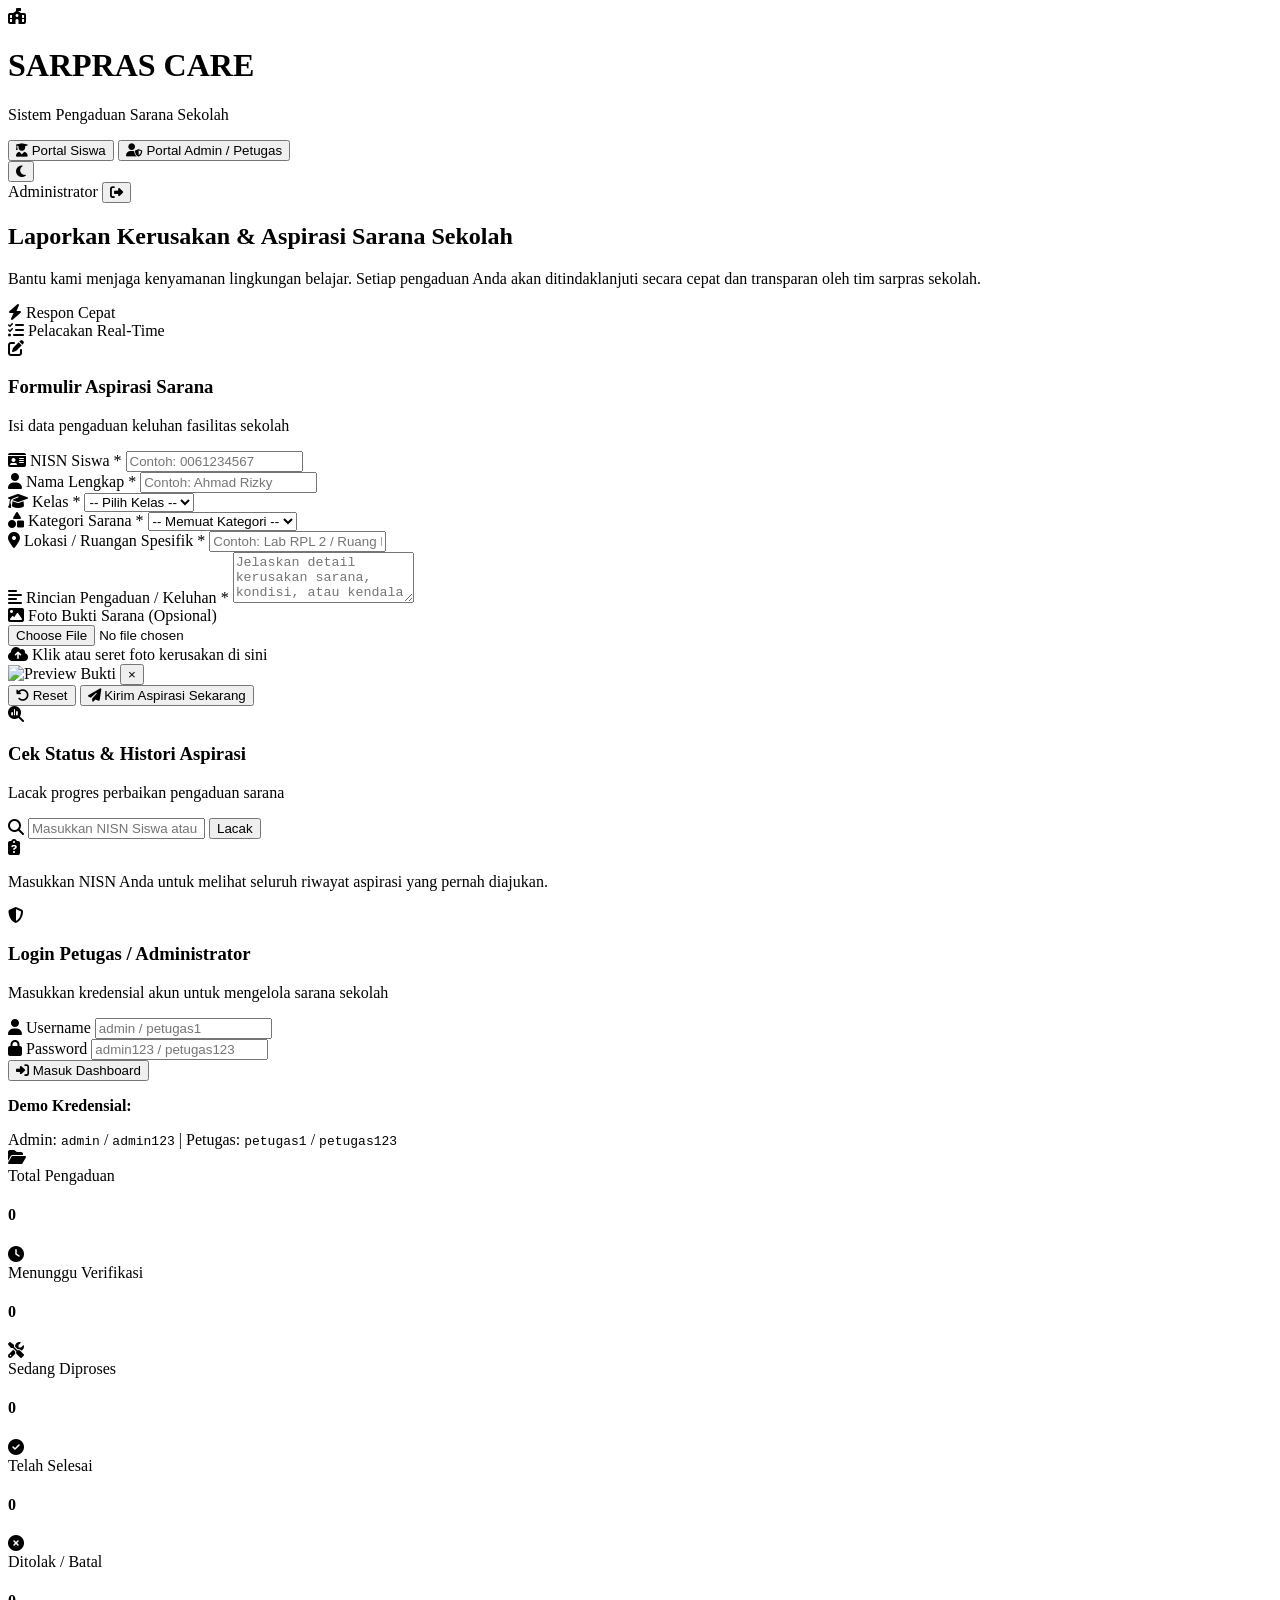
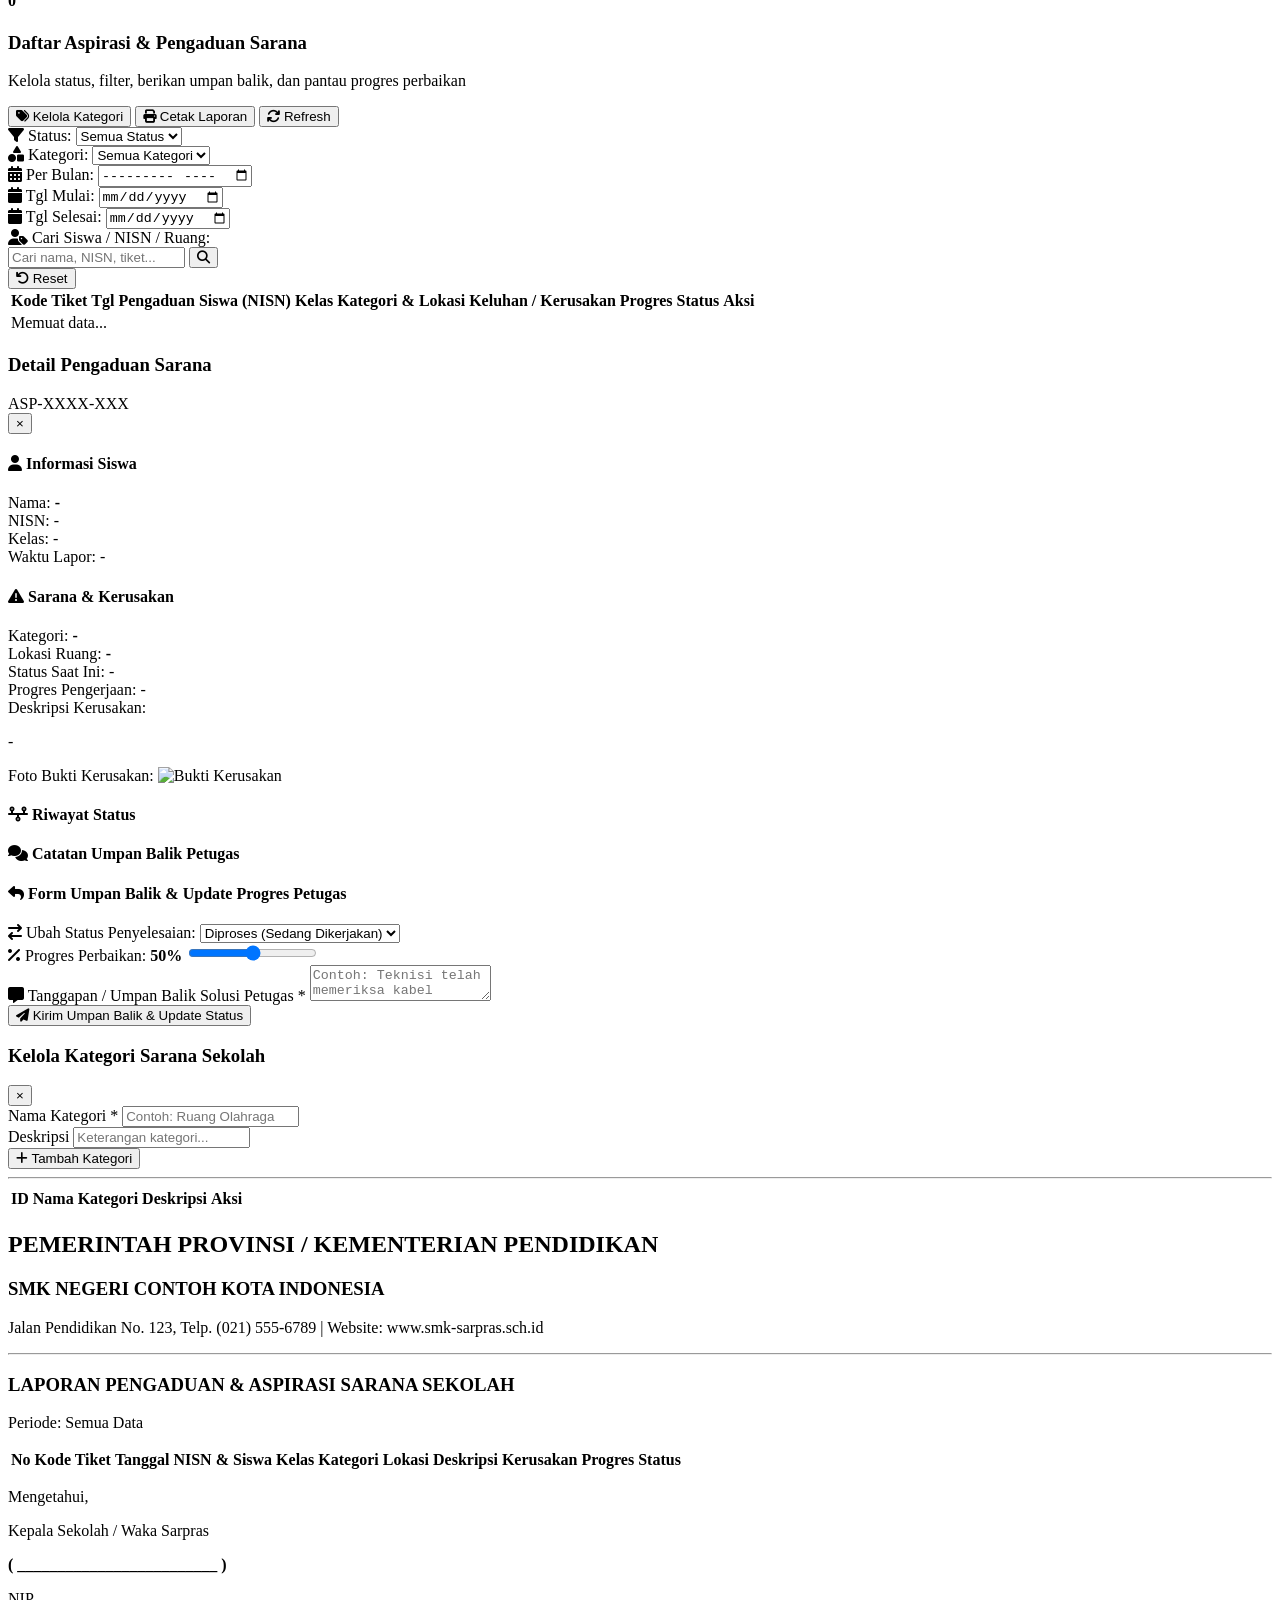
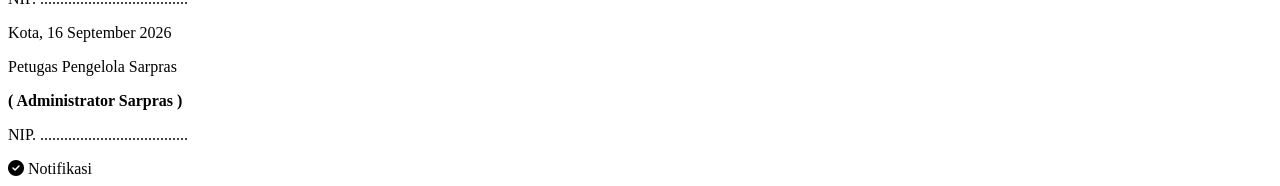
==== static/index.html @ 77ec656e "feat: implementasi lengkap aplikasi pengaduan sarana sekolah UKK RPL 2025/2026 (Rust + Axum + SQLite" ====
<!DOCTYPE html>
<html lang="id">
<head>
    <meta charset="UTF-8">
    <meta name="viewport" content="width=device-width, initial-scale=1.0">
    <title>Aplikasi Pengaduan Sarana Sekolah - UKK RPL 2025/2026</title>
    <meta name="description" content="Sistem Informasi Pengaduan dan Aspirasi Sarana Prasarana Sekolah Berbasis Rust">
    <!-- Google Fonts -->
    <link rel="preconnect" href="https://fonts.googleapis.com">
    <link rel="preconnect" href="https://fonts.gstatic.com" crossorigin>
    <link href="https://fonts.googleapis.com/css2?family=Plus+Jakarta+Sans:wght@300;400;500;600;700;800&display=swap" rel="stylesheet">
    <!-- Font Awesome Icons -->
    <link rel="stylesheet" href="https://cdnjs.cloudflare.com/ajax/libs/font-awesome/6.4.0/css/all.min.css">
    <!-- Main Style -->
    <link rel="stylesheet" href="/css/style.css">
</head>
<body>
    <!-- Top Navbar -->
    <header class="main-header">
        <div class="container header-container">
            <div class="brand">
                <div class="brand-icon">
                    <i class="fa-solid fa-school-flag"></i>
                </div>
                <div class="brand-text">
                    <h1>SARPRAS CARE</h1>
                    <p>Sistem Pengaduan Sarana Sekolah</p>
                </div>
            </div>

            <!-- Navigation Tabs -->
            <nav class="nav-tabs">
                <button class="nav-tab active" id="tab-btn-siswa" onclick="switchView('siswa')">
                    <i class="fa-solid fa-user-graduate"></i>
                    <span>Portal Siswa</span>
                </button>
                <button class="nav-tab" id="tab-btn-admin" onclick="switchView('admin')">
                    <i class="fa-solid fa-user-shield"></i>
                    <span id="admin-nav-label">Portal Admin / Petugas</span>
                </button>
            </nav>

            <div class="header-actions">
                <button id="theme-toggle" class="btn-icon" title="Ubah Tema" onclick="toggleTheme()">
                    <i class="fa-solid fa-moon"></i>
                </button>
                <div id="user-profile-badge" class="profile-badge hidden">
                    <span id="profile-name">Administrator</span>
                    <button class="btn-logout" onclick="logoutAdmin()" title="Keluar">
                        <i class="fa-solid fa-right-from-bracket"></i>
                    </button>
                </div>
            </div>
        </div>
    </header>

    <main class="container main-content">
        <!-- ============================================== -->
        <!-- VIEW 1: PORTAL SISWA                           -->
        <!-- ============================================== -->
        <section id="view-siswa" class="view-section active">
            <!-- Hero Banner -->
            <div class="hero-banner">
                <div class="hero-text">
                    <h2>Laporkan Kerusakan & Aspirasi Sarana Sekolah</h2>
                    <p>Bantu kami menjaga kenyamanan lingkungan belajar. Setiap pengaduan Anda akan ditindaklanjuti secara cepat dan transparan oleh tim sarpras sekolah.</p>
                </div>
                <div class="hero-stats">
                    <div class="stat-pill">
                        <i class="fa-solid fa-bolt"></i>
                        <span>Respon Cepat</span>
                    </div>
                    <div class="stat-pill">
                        <i class="fa-solid fa-list-check"></i>
                        <span>Pelacakan Real-Time</span>
                    </div>
                </div>
            </div>

            <div class="grid-2-col">
                <!-- FORM ASPIRASI SISWA -->
                <div class="card form-card">
                    <div class="card-header">
                        <div class="card-header-icon bg-primary-light">
                            <i class="fa-solid fa-pen-to-square text-primary"></i>
                        </div>
                        <div>
                            <h3>Formulir Aspirasi Sarana</h3>
                            <p class="subtitle">Isi data pengaduan keluhan fasilitas sekolah</p>
                        </div>
                    </div>
                    <div class="card-body">
                        <form id="form-aspirasi" onsubmit="submitAspirasi(event)">
                            <div class="form-row-2">
                                <div class="form-group">
                                    <label for="input-nisn"><i class="fa-solid fa-id-card"></i> NISN Siswa <span class="required">*</span></label>
                                    <input type="text" id="input-nisn" placeholder="Contoh: 0061234567" required maxlength="10" pattern="[0-9]{10}" title="NISN harus berupa 10 digit angka">
                                </div>
                                <div class="form-group">
                                    <label for="input-nama"><i class="fa-solid fa-user"></i> Nama Lengkap <span class="required">*</span></label>
                                    <input type="text" id="input-nama" placeholder="Contoh: Ahmad Rizky" required>
                                </div>
                            </div>

                            <div class="form-row-2">
                                <div class="form-group">
                                    <label for="input-kelas"><i class="fa-solid fa-graduation-cap"></i> Kelas <span class="required">*</span></label>
                                    <select id="input-kelas" required>
                                        <option value="">-- Pilih Kelas --</option>
                                        <optgroup label="Kelas X">
                                            <option value="X RPL 1">X RPL 1</option>
                                            <option value="X RPL 2">X RPL 2</option>
                                            <option value="X TKJ 1">X TKJ 1</option>
                                            <option value="X TKJ 2">X TKJ 2</option>
                                            <option value="X DKV 1">X DKV 1</option>
                                        </optgroup>
                                        <optgroup label="Kelas XI">
                                            <option value="XI RPL 1">XI RPL 1</option>
                                            <option value="XI RPL 2">XI RPL 2</option>
                                            <option value="XI TKJ 1">XI TKJ 1</option>
                                            <option value="XI TKJ 2">XI TKJ 2</option>
                                            <option value="XI DKV 1">XI DKV 1</option>
                                        </optgroup>
                                        <optgroup label="Kelas XII">
                                            <option value="XII RPL 1">XII RPL 1</option>
                                            <option value="XII RPL 2">XII RPL 2</option>
                                            <option value="XII TKJ 1">XII TKJ 1</option>
                                            <option value="XII TKJ 2">XII TKJ 2</option>
                                            <option value="XII DKV 1">XII DKV 1</option>
                                        </optgroup>
                                    </select>
                                </div>
                                <div class="form-group">
                                    <label for="input-kategori"><i class="fa-solid fa-shapes"></i> Kategori Sarana <span class="required">*</span></label>
                                    <select id="input-kategori" required>
                                        <option value="">-- Memuat Kategori --</option>
                                    </select>
                                </div>
                            </div>

                            <div class="form-group">
                                <label for="input-lokasi"><i class="fa-solid fa-location-dot"></i> Lokasi / Ruangan Spesifik <span class="required">*</span></label>
                                <input type="text" id="input-lokasi" placeholder="Contoh: Lab RPL 2 / Ruang Kelas XII RPL 1 / Toilet Gedung B" required>
                            </div>

                            <div class="form-group">
                                <label for="input-deskripsi"><i class="fa-solid fa-align-left"></i> Rincian Pengaduan / Keluhan <span class="required">*</span></label>
                                <textarea id="input-deskripsi" rows="3" placeholder="Jelaskan detail kerusakan sarana, kondisi, atau kendala yang dialami secara jelas..." required></textarea>
                            </div>

                            <div class="form-group">
                                <label for="input-foto"><i class="fa-solid fa-image"></i> Foto Bukti Sarana (Opsional)</label>
                                <div class="file-upload-wrapper">
                                    <input type="file" id="input-foto" accept="image/*" onchange="previewImage(event)">
                                    <div class="upload-area" id="upload-drop-zone">
                                        <i class="fa-solid fa-cloud-arrow-up"></i>
                                        <span>Klik atau seret foto kerusakan di sini</span>
                                    </div>
                                    <div id="image-preview-container" class="preview-box hidden">
                                        <img id="image-preview-img" src="" alt="Preview Bukti">
                                        <button type="button" class="btn-remove-preview" onclick="removeImagePreview()">&times;</button>
                                    </div>
                                </div>
                            </div>

                            <div class="form-actions">
                                <button type="reset" class="btn btn-secondary" onclick="removeImagePreview()">
                                    <i class="fa-solid fa-rotate-left"></i> Reset
                                </button>
                                <button type="submit" class="btn btn-primary" id="btn-submit-aspirasi">
                                    <i class="fa-solid fa-paper-plane"></i> Kirim Aspirasi Sekarang
                                </button>
                            </div>
                        </form>
                    </div>
                </div>

                <!-- PELACAKAN & HISTORI ASPIRASI SISWA -->
                <div class="column-right">
                    <div class="card tracker-card">
                        <div class="card-header">
                            <div class="card-header-icon bg-info-light">
                                <i class="fa-solid fa-magnifying-glass-chart text-info"></i>
                            </div>
                            <div>
                                <h3>Cek Status & Histori Aspirasi</h3>
                                <p class="subtitle">Lacak progres perbaikan pengaduan sarana</p>
                            </div>
                        </div>
                        <div class="card-body">
                            <div class="search-box-wrapper">
                                <div class="search-input-group">
                                    <i class="fa-solid fa-magnifying-glass"></i>
                                    <input type="text" id="track-search-input" placeholder="Masukkan NISN Siswa atau Kode Tiket (misal: ASP-2026-001)">
                                    <button class="btn btn-primary" onclick="searchStudentHistory()">
                                        Lacak
                                    </button>
                                </div>
                            </div>

                            <!-- List Hasil Histori Siswa -->
                            <div class="history-results" id="student-history-list">
                                <div class="empty-state">
                                    <i class="fa-solid fa-clipboard-question"></i>
                                    <p>Masukkan NISN Anda untuk melihat seluruh riwayat aspirasi yang pernah diajukan.</p>
                                </div>
                            </div>
                        </div>
                    </div>
                </div>
            </div>
        </section>

        <!-- ============================================== -->
        <!-- VIEW 2: PORTAL ADMIN & PETUGAS                 -->
        <!-- ============================================== -->
        <section id="view-admin" class="view-section">
            <!-- Modal Login Form jika belum login -->
            <div id="admin-login-card" class="card login-card">
                <div class="login-header">
                    <div class="login-avatar">
                        <i class="fa-solid fa-shield-halved"></i>
                    </div>
                    <h3>Login Petugas / Administrator</h3>
                    <p>Masukkan kredensial akun untuk mengelola sarana sekolah</p>
                </div>
                <form id="form-login" onsubmit="submitLogin(event)">
                    <div class="form-group">
                        <label for="login-username"><i class="fa-solid fa-user"></i> Username</label>
                        <input type="text" id="login-username" placeholder="admin / petugas1" required>
                    </div>
                    <div class="form-group">
                        <label for="login-password"><i class="fa-solid fa-lock"></i> Password</label>
                        <input type="password" id="login-password" placeholder="admin123 / petugas123" required>
                    </div>
                    <button type="submit" class="btn btn-primary btn-block" id="btn-login">
                        <i class="fa-solid fa-right-to-bracket"></i> Masuk Dashboard
                    </button>
                    <div class="login-hint">
                        <p><strong>Demo Kredensial:</strong></p>
                        <span>Admin: <code>admin</code> / <code>admin123</code></span> | 
                        <span>Petugas: <code>petugas1</code> / <code>petugas123</code></span>
                    </div>
                </form>
            </div>

            <!-- Admin Dashboard Content (Tampil setelah login) -->
            <div id="admin-dashboard" class="hidden">
                <!-- Dashboard Stats Counter -->
                <div class="stats-grid">
                    <div class="stat-card total">
                        <div class="stat-icon"><i class="fa-solid fa-folder-open"></i></div>
                        <div class="stat-info">
                            <span class="stat-label">Total Pengaduan</span>
                            <h4 id="stat-total">0</h4>
                        </div>
                    </div>
                    <div class="stat-card waiting">
                        <div class="stat-icon"><i class="fa-solid fa-clock"></i></div>
                        <div class="stat-info">
                            <span class="stat-label">Menunggu Verifikasi</span>
                            <h4 id="stat-menunggu">0</h4>
                        </div>
                    </div>
                    <div class="stat-card processing">
                        <div class="stat-icon"><i class="fa-solid fa-screwdriver-wrench"></i></div>
                        <div class="stat-info">
                            <span class="stat-label">Sedang Diproses</span>
                            <h4 id="stat-diproses">0</h4>
                        </div>
                    </div>
                    <div class="stat-card completed">
                        <div class="stat-icon"><i class="fa-solid fa-circle-check"></i></div>
                        <div class="stat-info">
                            <span class="stat-label">Telah Selesai</span>
                            <h4 id="stat-selesai">0</h4>
                        </div>
                    </div>
                    <div class="stat-card rejected">
                        <div class="stat-icon"><i class="fa-solid fa-circle-xmark"></i></div>
                        <div class="stat-info">
                            <span class="stat-label">Ditolak / Batal</span>
                            <h4 id="stat-ditolak">0</h4>
                        </div>
                    </div>
                </div>

                <!-- Main Data Management Card -->
                <div class="card data-card">
                    <div class="card-header flex-between">
                        <div>
                            <h3>Daftar Aspirasi & Pengaduan Sarana</h3>
                            <p class="subtitle">Kelola status, filter, berikan umpan balik, dan pantau progres perbaikan</p>
                        </div>
                        <div class="header-btns">
                            <button class="btn btn-outline" onclick="openKategoriModal()">
                                <i class="fa-solid fa-tags"></i> Kelola Kategori
                            </button>
                            <button class="btn btn-success" onclick="printReport()">
                                <i class="fa-solid fa-print"></i> Cetak Laporan
                            </button>
                            <button class="btn btn-primary" onclick="loadAdminAspirasiList()">
                                <i class="fa-solid fa-arrows-rotate"></i> Refresh
                            </button>
                        </div>
                    </div>

                    <div class="card-body">
                        <!-- Filter Bar Keseluruhan (Sesuai Soal UKK: per tanggal, per bulan, per siswa, per kategori, per status) -->
                        <div class="filter-panel">
                            <div class="filter-row">
                                <!-- Filter Status -->
                                <div class="filter-group">
                                    <label><i class="fa-solid fa-filter"></i> Status:</label>
                                    <select id="filter-status" onchange="loadAdminAspirasiList()">
                                        <option value="semua">Semua Status</option>
                                        <option value="menunggu">Menunggu</option>
                                        <option value="diproses">Diproses</option>
                                        <option value="selesai">Selesai</option>
                                        <option value="ditolak">Ditolak</option>
                                    </select>
                                </div>

                                <!-- Filter Kategori -->
                                <div class="filter-group">
                                    <label><i class="fa-solid fa-shapes"></i> Kategori:</label>
                                    <select id="filter-kategori" onchange="loadAdminAspirasiList()">
                                        <option value="0">Semua Kategori</option>
                                    </select>
                                </div>

                                <!-- Filter Bulan (Per Bulan) -->
                                <div class="filter-group">
                                    <label><i class="fa-solid fa-calendar-days"></i> Per Bulan:</label>
                                    <input type="month" id="filter-bulan" onchange="loadAdminAspirasiList()">
                                </div>

                                <!-- Filter Tanggal Mulai -->
                                <div class="filter-group">
                                    <label><i class="fa-solid fa-calendar"></i> Tgl Mulai:</label>
                                    <input type="date" id="filter-tgl-mulai" onchange="loadAdminAspirasiList()">
                                </div>

                                <!-- Filter Tanggal Selesai -->
                                <div class="filter-group">
                                    <label><i class="fa-solid fa-calendar"></i> Tgl Selesai:</label>
                                    <input type="date" id="filter-tgl-selesai" onchange="loadAdminAspirasiList()">
                                </div>

                                <!-- Filter Siswa / Search Text -->
                                <div class="filter-group flex-grow">
                                    <label><i class="fa-solid fa-user-tag"></i> Cari Siswa / NISN / Ruang:</label>
                                    <div class="input-with-btn">
                                        <input type="text" id="filter-search" placeholder="Cari nama, NISN, tiket..." onkeyup="if(event.key==='Enter') loadAdminAspirasiList()">
                                        <button class="btn-filter-search" onclick="loadAdminAspirasiList()">
                                            <i class="fa-solid fa-magnifying-glass"></i>
                                        </button>
                                    </div>
                                </div>

                                <div class="filter-actions">
                                    <button class="btn btn-sm btn-secondary" onclick="resetFilters()" title="Reset Filter">
                                        <i class="fa-solid fa-arrow-rotate-left"></i> Reset
                                    </button>
                                </div>
                            </div>
                        </div>

                        <!-- Data Table Aspirasi -->
                        <div class="table-responsive">
                            <table class="custom-table" id="table-aspirasi">
                                <thead>
                                    <tr>
                                        <th>Kode Tiket</th>
                                        <th>Tgl Pengaduan</th>
                                        <th>Siswa (NISN)</th>
                                        <th>Kelas</th>
                                        <th>Kategori & Lokasi</th>
                                        <th>Keluhan / Kerusakan</th>
                                        <th>Progres</th>
                                        <th>Status</th>
                                        <th class="text-center">Aksi</th>
                                    </tr>
                                </thead>
                                <tbody id="table-aspirasi-body">
                                    <tr>
                                        <td colspan="9" class="text-center">Memuat data...</td>
                                    </tr>
                                </tbody>
                            </table>
                        </div>
                    </div>
                </div>
            </div>
        </section>
    </main>

    <!-- ============================================== -->
    <!-- MODAL 1: DETAIL & UMPAN BALIK ASPIRASI         -->
    <!-- ============================================== -->
    <div id="modal-detail" class="modal-overlay hidden">
        <div class="modal-card modal-lg">
            <div class="modal-header">
                <div>
                    <h3 id="modal-detail-title">Detail Pengaduan Sarana</h3>
                    <span id="modal-detail-ticket" class="ticket-badge">ASP-XXXX-XXX</span>
                </div>
                <button class="btn-close-modal" onclick="closeModal('modal-detail')">&times;</button>
            </div>
            <div class="modal-body">
                <div class="detail-grid">
                    <!-- Info Pemohon -->
                    <div class="detail-section">
                        <h4><i class="fa-solid fa-user"></i> Informasi Siswa</h4>
                        <div class="info-list">
                            <div><span>Nama:</span> <strong id="modal-detail-nama">-</strong></div>
                            <div><span>NISN:</span> <span id="modal-detail-nisn">-</span></div>
                            <div><span>Kelas:</span> <span id="modal-detail-kelas">-</span></div>
                            <div><span>Waktu Lapor:</span> <span id="modal-detail-waktu">-</span></div>
                        </div>
                    </div>

                    <!-- Info Kerusakan -->
                    <div class="detail-section">
                        <h4><i class="fa-solid fa-triangle-exclamation"></i> Sarana & Kerusakan</h4>
                        <div class="info-list">
                            <div><span>Kategori:</span> <strong id="modal-detail-kategori">-</strong></div>
                            <div><span>Lokasi Ruang:</span> <strong id="modal-detail-lokasi">-</strong></div>
                            <div><span>Status Saat Ini:</span> <span id="modal-detail-status">-</span></div>
                            <div><span>Progres Pengerjaan:</span> <span id="modal-detail-progres">-</span></div>
                        </div>
                    </div>
                </div>

                <div class="detail-deskripsi-box">
                    <label>Deskripsi Kerusakan:</label>
                    <p id="modal-detail-deskripsi">-</p>
                    <div id="modal-detail-foto-container" class="hidden">
                        <label>Foto Bukti Kerusakan:</label>
                        <img id="modal-detail-foto" src="" alt="Bukti Kerusakan" class="modal-img-preview">
                    </div>
                </div>

                <!-- Histori Timeline & Umpan Balik -->
                <div class="timeline-feedback-container">
                    <div class="timeline-box">
                        <h4><i class="fa-solid fa-timeline"></i> Riwayat Status</h4>
                        <div class="timeline-list" id="modal-detail-histori">
                            <!-- Populated via JS -->
                        </div>
                    </div>
                    <div class="feedback-box">
                        <h4><i class="fa-solid fa-comments"></i> Catatan Umpan Balik Petugas</h4>
                        <div class="feedback-list" id="modal-detail-umpan-balik">
                            <!-- Populated via JS -->
                        </div>
                    </div>
                </div>

                <!-- FORM BERIKAN UMPAN BALIK & UBAH STATUS (KHUSUS ADMIN) -->
                <div id="admin-feedback-form-wrapper" class="admin-action-section hidden">
                    <h4><i class="fa-solid fa-reply"></i> Form Umpan Balik & Update Progres Petugas</h4>
                    <form id="form-umpan-balik" onsubmit="submitUmpanBalik(event)">
                        <input type="hidden" id="ub-id-aspirasi">
                        
                        <div class="form-row-2">
                            <div class="form-group">
                                <label for="ub-status-ke"><i class="fa-solid fa-arrow-right-arrow-left"></i> Ubah Status Penyelesaian:</label>
                                <select id="ub-status-ke" required>
                                    <option value="diproses">Diproses (Sedang Dikerjakan)</option>
                                    <option value="selesai">Selesai (Sudah Diperbaiki)</option>
                                    <option value="ditolak">Ditolak / Dibatalkan</option>
                                    <option value="menunggu">Menunggu</option>
                                </select>
                            </div>
                            <div class="form-group">
                                <label for="ub-progres"><i class="fa-solid fa-percent"></i> Progres Perbaikan: <strong id="ub-progres-val">50%</strong></label>
                                <input type="range" id="ub-progres" min="0" max="100" step="5" value="50" oninput="document.getElementById('ub-progres-val').innerText = this.value + '%'">
                            </div>
                        </div>

                        <div class="form-group">
                            <label for="ub-tanggapan"><i class="fa-solid fa-message"></i> Tanggapan / Umpan Balik Solusi Petugas <span class="required">*</span></label>
                            <textarea id="ub-tanggapan" rows="2" placeholder="Contoh: Teknisi telah memeriksa kabel proyektor, penggantian suku cadang selesai..." required></textarea>
                        </div>

                        <button type="submit" class="btn btn-primary" id="btn-submit-ub">
                            <i class="fa-solid fa-paper-plane"></i> Kirim Umpan Balik & Update Status
                        </button>
                    </form>
                </div>
            </div>
        </div>
    </div>

    <!-- ============================================== -->
    <!-- MODAL 2: MANAJEMEN KATEGORI SARANA             -->
    <!-- ============================================== -->
    <div id="modal-kategori" class="modal-overlay hidden">
        <div class="modal-card">
            <div class="modal-header">
                <h3>Kelola Kategori Sarana Sekolah</h3>
                <button class="btn-close-modal" onclick="closeModal('modal-kategori')">&times;</button>
            </div>
            <div class="modal-body">
                <form id="form-tambah-kategori" onsubmit="submitTambahKategori(event)">
                    <div class="form-row-2">
                        <div class="form-group">
                            <label for="kat-nama">Nama Kategori <span class="required">*</span></label>
                            <input type="text" id="kat-nama" placeholder="Contoh: Ruang Olahraga" required>
                        </div>
                        <div class="form-group">
                            <label for="kat-deskripsi">Deskripsi</label>
                            <input type="text" id="kat-deskripsi" placeholder="Keterangan kategori...">
                        </div>
                    </div>
                    <button type="submit" class="btn btn-primary btn-sm">
                        <i class="fa-solid fa-plus"></i> Tambah Kategori
                    </button>
                </form>

                <hr class="modal-divider">

                <div class="table-responsive modal-table">
                    <table class="custom-table">
                        <thead>
                            <tr>
                                <th>ID</th>
                                <th>Nama Kategori</th>
                                <th>Deskripsi</th>
                                <th>Aksi</th>
                            </tr>
                        </thead>
                        <tbody id="table-kategori-body">
                            <!-- Populated via JS -->
                        </tbody>
                    </table>
                </div>
            </div>
        </div>
    </div>

    <!-- ============================================== -->
    <!-- CETAK / PRINTABLE REPORT CONTAINER             -->
    <!-- ============================================== -->
    <div id="print-report-container" class="print-only">
        <div class="print-kop">
            <h2>PEMERINTAH PROVINSI / KEMENTERIAN PENDIDIKAN</h2>
            <h3>SMK NEGERI CONTOH KOTA INDONESIA</h3>
            <p>Jalan Pendidikan No. 123, Telp. (021) 555-6789 | Website: www.smk-sarpras.sch.id</p>
            <hr class="kop-line">
        </div>
        <div class="print-title">
            <h3>LAPORAN PENGADUAN & ASPIRASI SARANA SEKOLAH</h3>
            <p id="print-filter-info">Periode: Semua Data</p>
        </div>
        <table class="print-table" id="print-table-data">
            <thead>
                <tr>
                    <th>No</th>
                    <th>Kode Tiket</th>
                    <th>Tanggal</th>
                    <th>NISN & Siswa</th>
                    <th>Kelas</th>
                    <th>Kategori</th>
                    <th>Lokasi</th>
                    <th>Deskripsi Kerusakan</th>
                    <th>Progres</th>
                    <th>Status</th>
                </tr>
            </thead>
            <tbody id="print-table-body">
                <!-- Populated before print -->
            </tbody>
        </table>
        <div class="print-signature">
            <div class="sign-box">
                <p>Mengetahui,</p>
                <p>Kepala Sekolah / Waka Sarpras</p>
                <div class="sign-space"></div>
                <p><strong>( _________________________ )</strong></p>
                <p>NIP. .....................................</p>
            </div>
            <div class="sign-box">
                <p id="print-date-now">Kota, 16 September 2026</p>
                <p>Petugas Pengelola Sarpras</p>
                <div class="sign-space"></div>
                <p><strong id="print-officer-name">( Administrator Sarpras )</strong></p>
                <p>NIP. .....................................</p>
            </div>
        </div>
    </div>

    <!-- Notification Toast -->
    <div id="toast" class="toast hidden">
        <i id="toast-icon" class="fa-solid fa-circle-check"></i>
        <span id="toast-message">Notifikasi</span>
    </div>

    <!-- JavaScript Application Logic -->
    <script src="/js/app.js"></script>
</body>
</html>
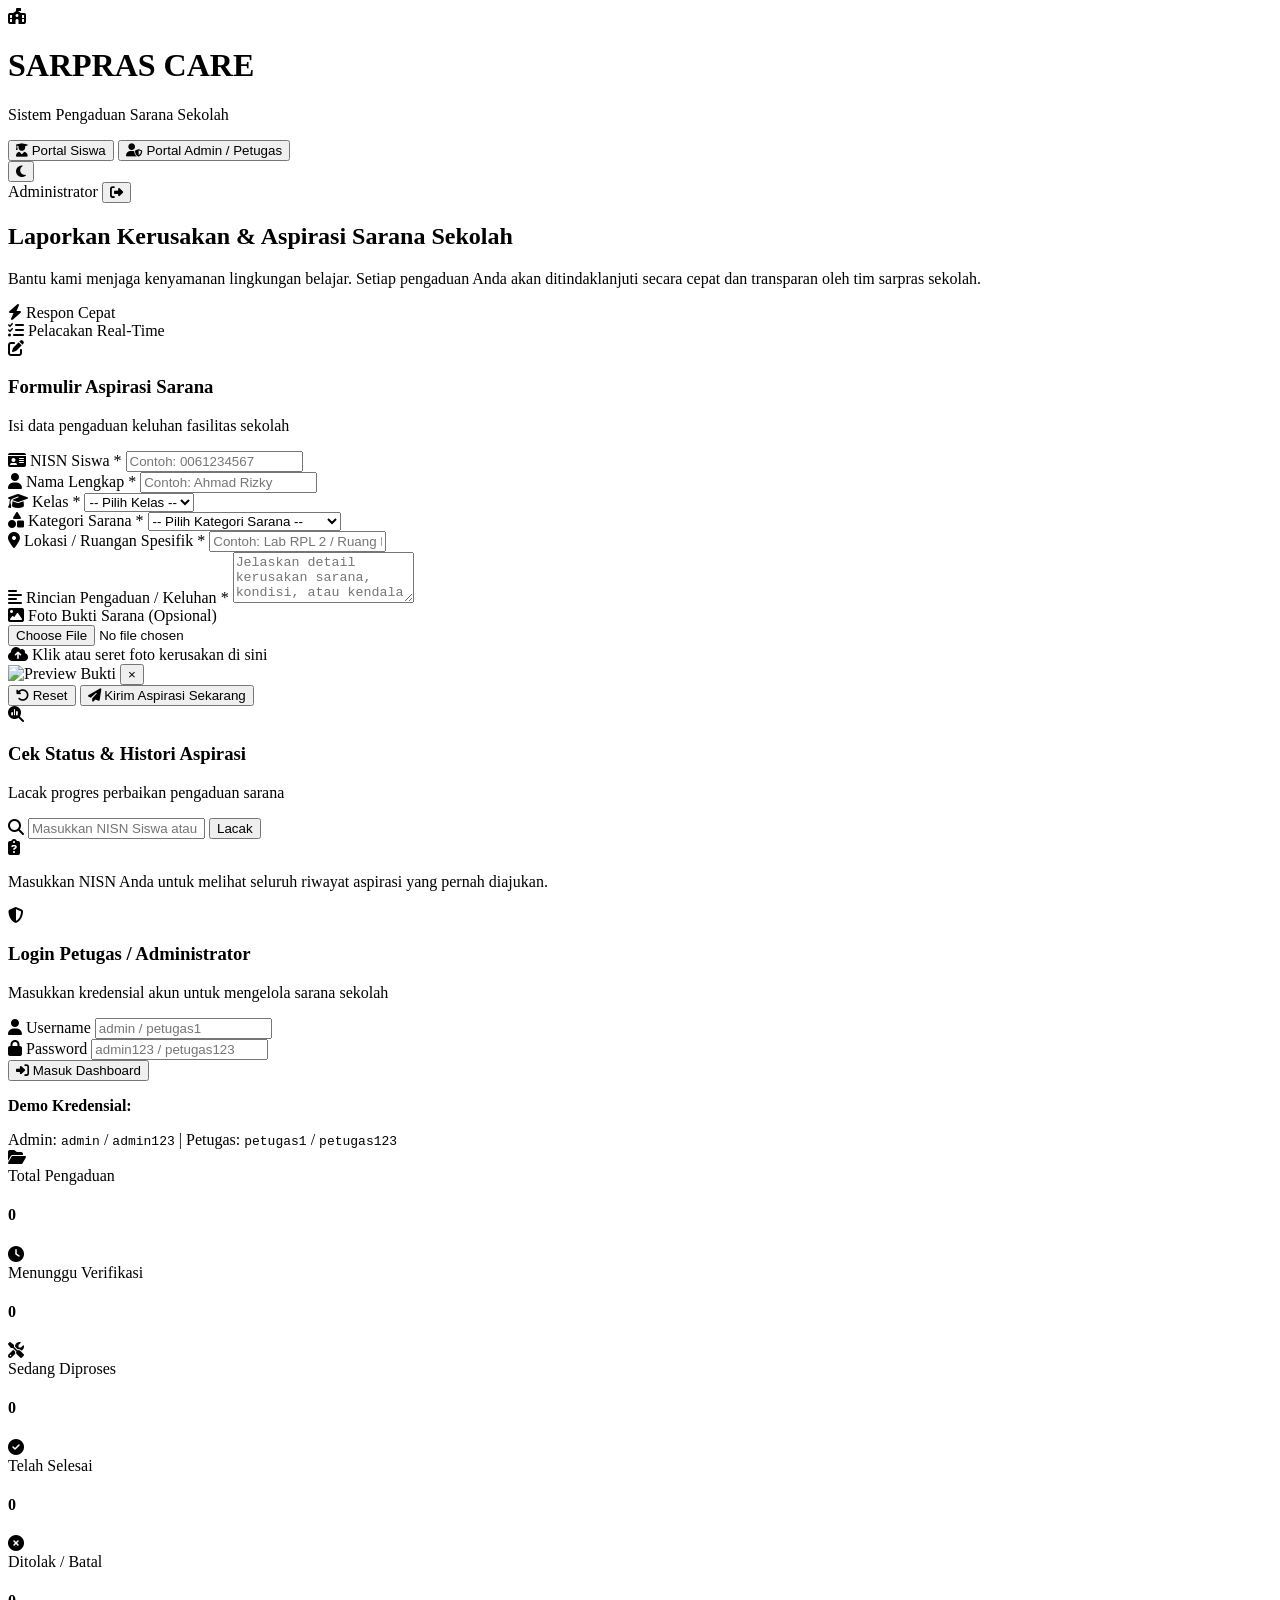
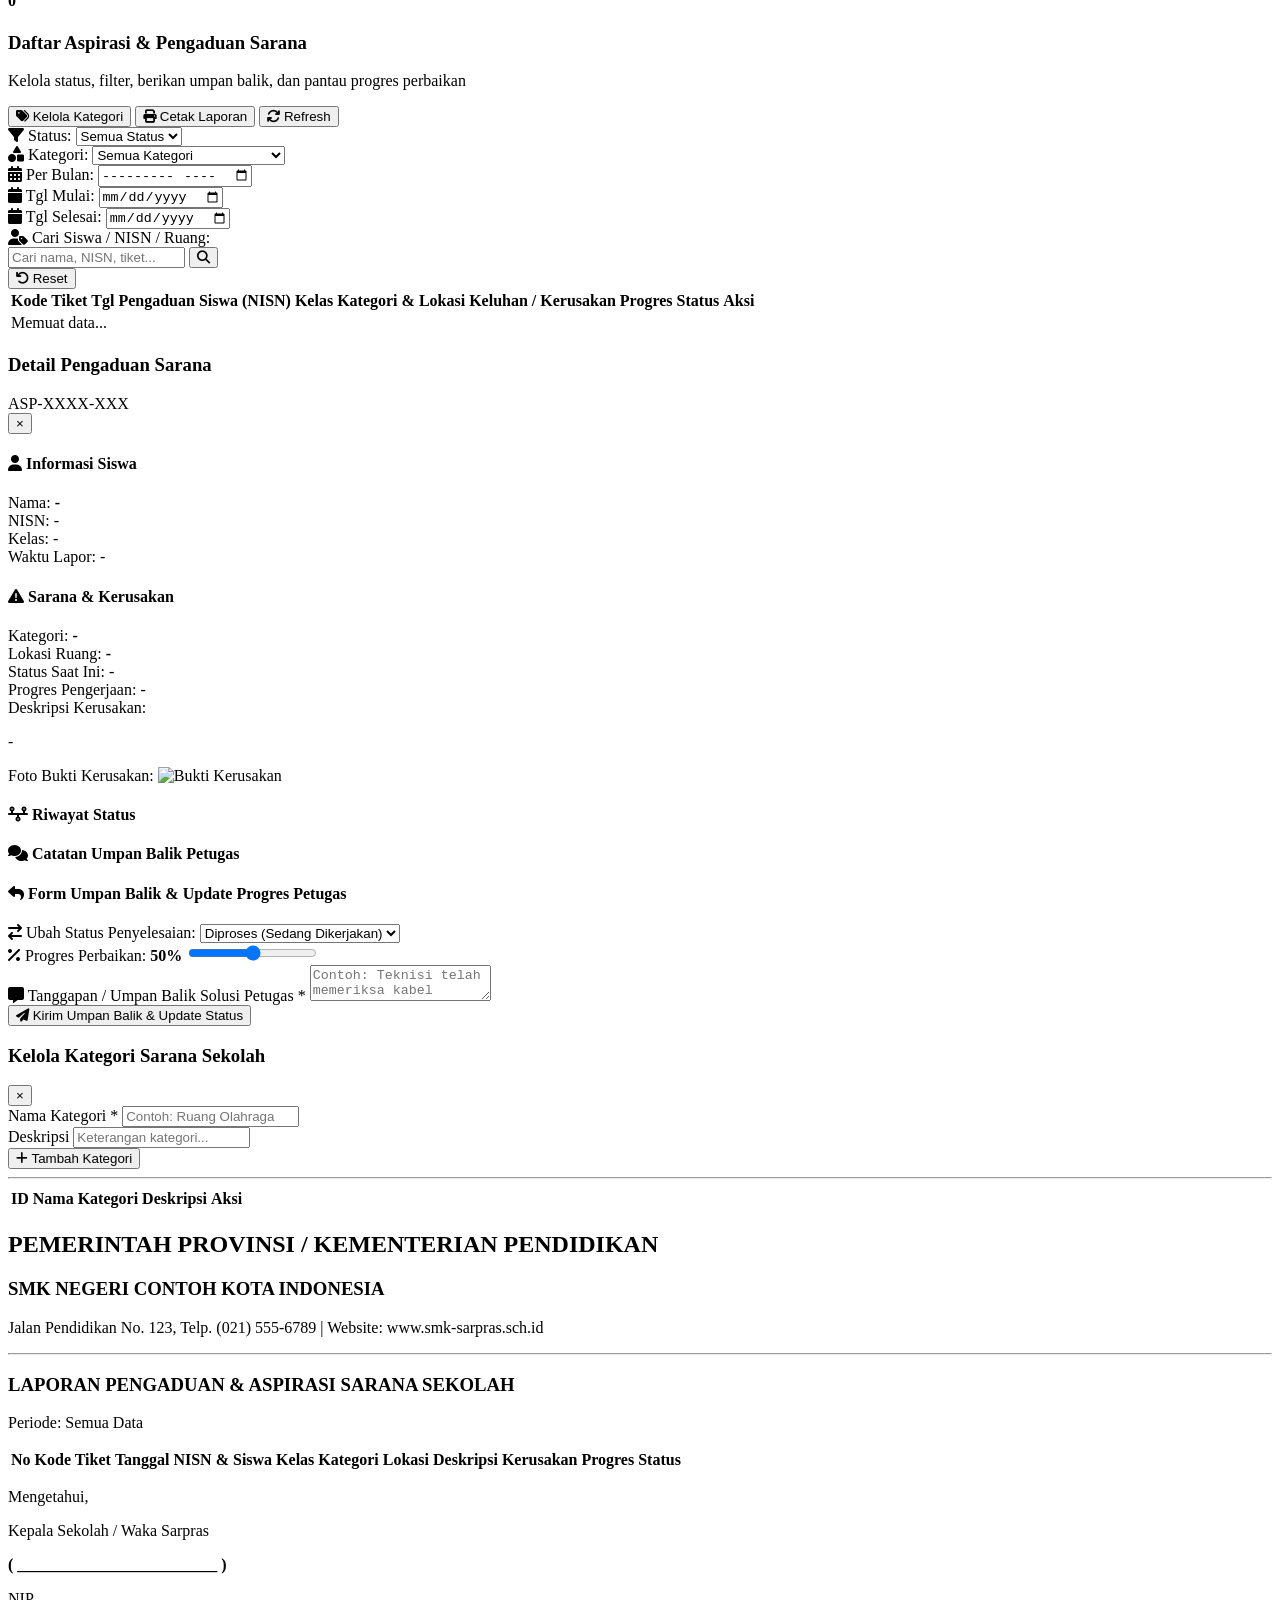
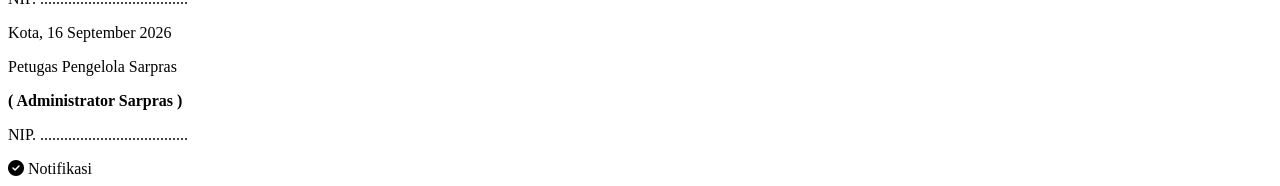
==== commit 21af385e: "feat: add frontend application logic, HTML views, documentation, and ERD assets" ====
--- a/static/index.html
+++ b/static/index.html
@@ -133,7 +133,13 @@
                                 <div class="form-group">
                                     <label for="input-kategori"><i class="fa-solid fa-shapes"></i> Kategori Sarana <span class="required">*</span></label>
                                     <select id="input-kategori" required>
-                                        <option value="">-- Memuat Kategori --</option>
+                                        <option value="">-- Pilih Kategori Sarana --</option>
+                                        <option value="1">Ruang Kelas &amp; Perabot</option>
+                                        <option value="2">Kelistrikan &amp; Elektronik</option>
+                                        <option value="3">Laboratorium &amp; Komputer</option>
+                                        <option value="4">Sanitasi &amp; Toilet</option>
+                                        <option value="5">Olahraga &amp; Lapangan</option>
+                                        <option value="6">Perpustakaan &amp; Sarana Lain</option>
                                     </select>
                                 </div>
                             </div>
@@ -326,6 +332,12 @@
                                     <label><i class="fa-solid fa-shapes"></i> Kategori:</label>
                                     <select id="filter-kategori" onchange="loadAdminAspirasiList()">
                                         <option value="0">Semua Kategori</option>
+                                        <option value="1">Ruang Kelas &amp; Perabot</option>
+                                        <option value="2">Kelistrikan &amp; Elektronik</option>
+                                        <option value="3">Laboratorium &amp; Komputer</option>
+                                        <option value="4">Sanitasi &amp; Toilet</option>
+                                        <option value="5">Olahraga &amp; Lapangan</option>
+                                        <option value="6">Perpustakaan &amp; Sarana Lain</option>
                                     </select>
                                 </div>
 
